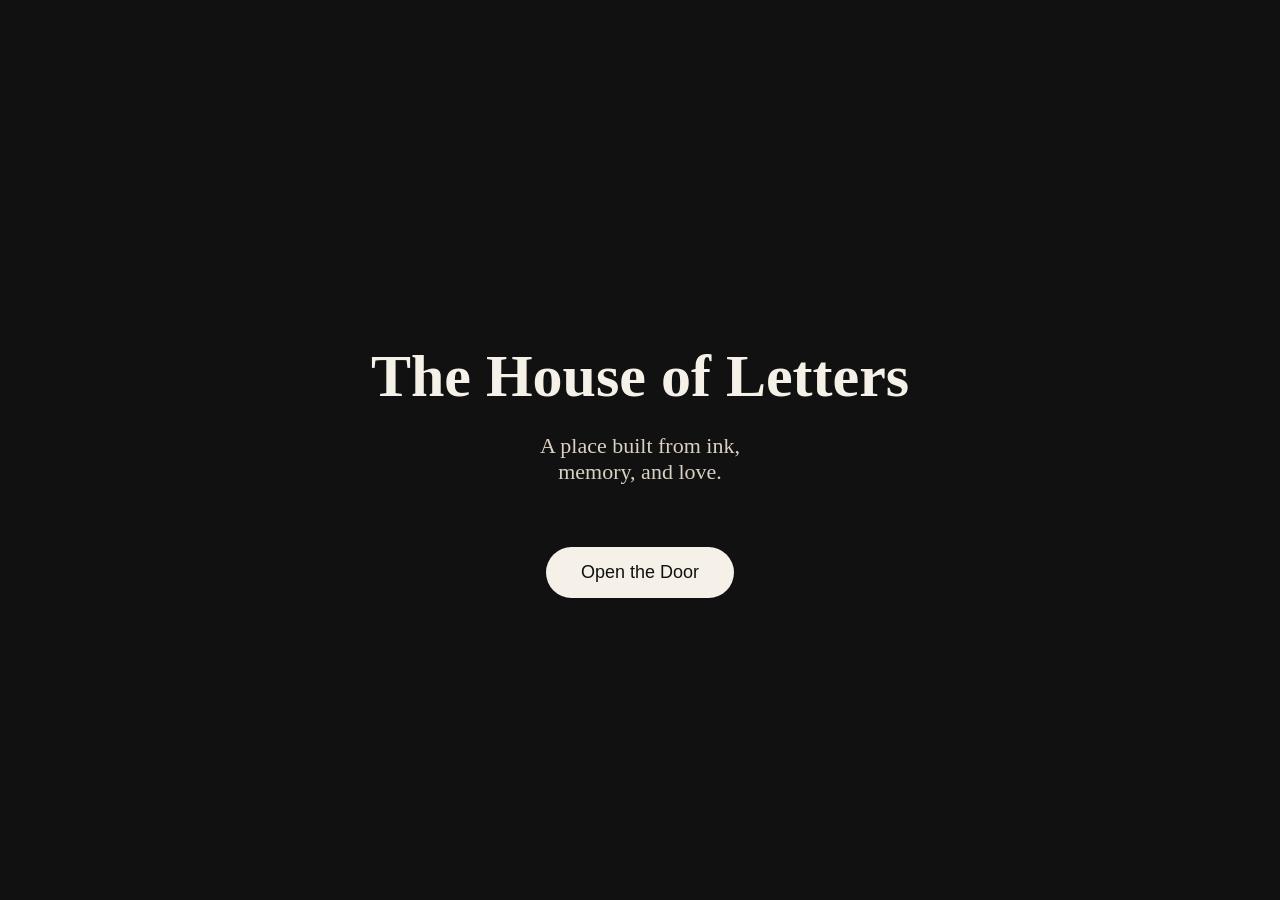
==== index.html @ aacf0350 "Rename Index.html to index.html" ====
<!DOCTYPE html>
<html lang="en">
<head>
    <meta charset="UTF-8">
    <meta name="viewport" content="width=device-width, initial-scale=1.0">
    <title>The House of Letters</title>

    <style>
        body{
            margin:0;
            background:#111;
            color:#f5f1e8;
            font-family:Georgia, serif;

            display:flex;
            justify-content:center;
            align-items:center;

            height:100vh;
            text-align:center;
        }

        h1{
            font-size:60px;
            margin-bottom:15px;
        }

        p{
            font-size:22px;
            color:#d9d1c2;
        }

        button{
            margin-top:40px;
            padding:15px 35px;
            font-size:18px;

            border:none;
            cursor:pointer;

            background:#f5f1e8;
            color:#111;

            border-radius:40px;
        }

        button:hover{
            transform:scale(1.05);
        }
    </style>
</head>

<body>

<div>

<h1>The House of Letters</h1>

<p>
A place built from ink,<br>
memory, and love.
</p>

<button>Open the Door</button>

</div>

</body>

</html>
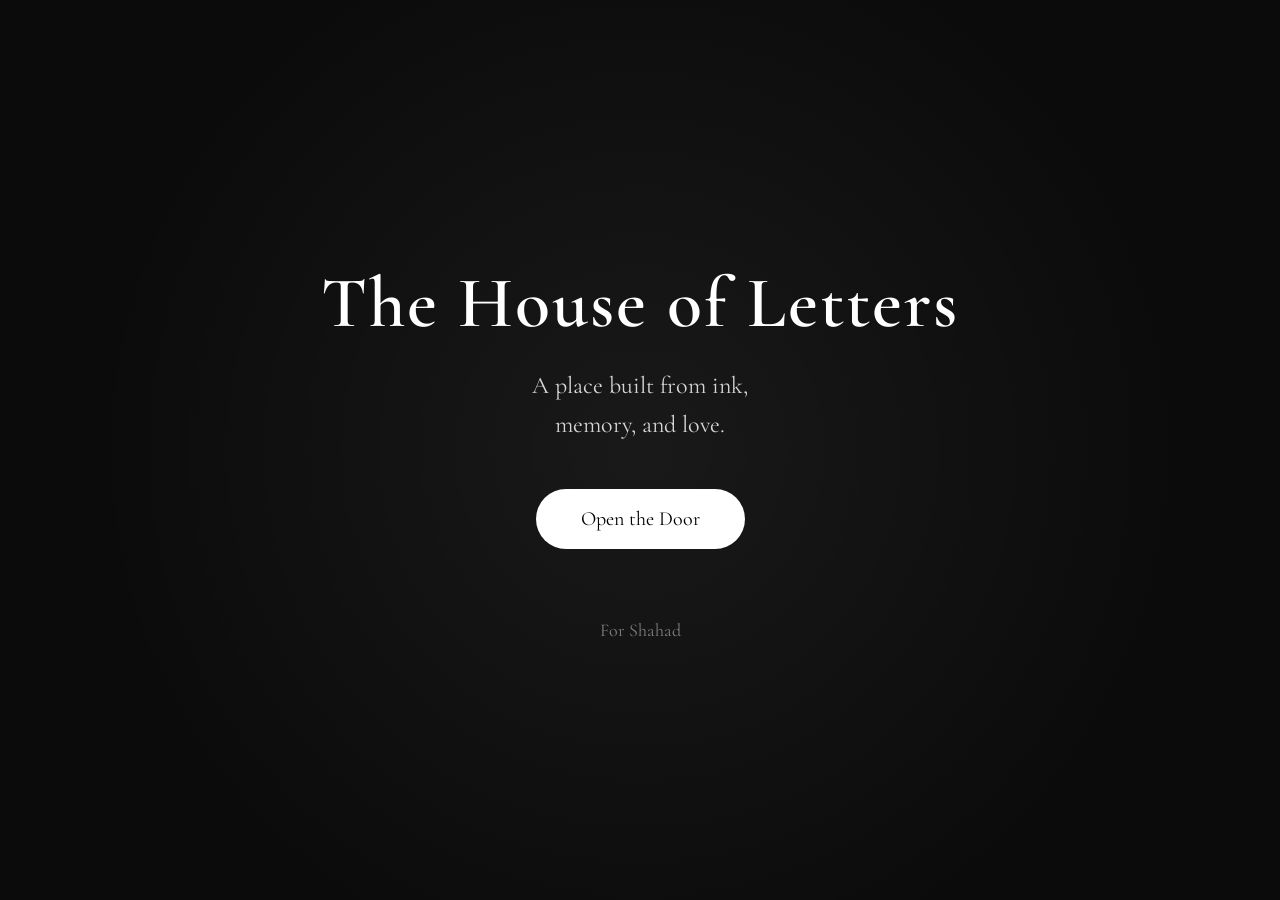
==== commit d54aa309: "Refactor HTML structure and styles for clarity" ====
--- a/index.html
+++ b/index.html
@@ -1,67 +1,190 @@
 <!DOCTYPE html>
 <html lang="en">
 <head>
-    <meta charset="UTF-8">
-    <meta name="viewport" content="width=device-width, initial-scale=1.0">
-    <title>The House of Letters</title>
+<meta charset="UTF-8">
+<meta name="viewport" content="width=device-width, initial-scale=1.0">
 
-    <style>
-        body{
-            margin:0;
-            background:#111;
-            color:#f5f1e8;
-            font-family:Georgia, serif;
+<title>The House of Letters</title>
 
-            display:flex;
-            justify-content:center;
-            align-items:center;
+<link rel="preconnect" href="https://fonts.googleapis.com">
+<link rel="preconnect" href="https://fonts.gstatic.com" crossorigin>
 
-            height:100vh;
-            text-align:center;
-        }
+<link href="https://fonts.googleapis.com/css2?family=Cormorant+Garamond:wght@300;400;600&display=swap" rel="stylesheet">
 
-        h1{
-            font-size:60px;
-            margin-bottom:15px;
-        }
+<style>
 
-        p{
-            font-size:22px;
-            color:#d9d1c2;
-        }
+*{
+margin:0;
+padding:0;
+box-sizing:border-box;
+}
 
-        button{
-            margin-top:40px;
-            padding:15px 35px;
-            font-size:18px;
+body{
 
-            border:none;
-            cursor:pointer;
+background:#0b0b0b;
 
-            background:#f5f1e8;
-            color:#111;
+font-family:'Cormorant Garamond',serif;
 
-            border-radius:40px;
-        }
+color:white;
 
-        button:hover{
-            transform:scale(1.05);
-        }
-    </style>
+height:100vh;
+
+display:flex;
+
+justify-content:center;
+
+align-items:center;
+
+overflow:hidden;
+
+}
+
+body::before{
+
+content:"";
+
+position:absolute;
+
+width:100%;
+
+height:100%;
+
+background:
+radial-gradient(circle at center,
+rgba(255,255,255,.06),
+transparent 70%);
+
+animation: glow 8s infinite alternate;
+
+}
+
+@keyframes glow{
+
+from{
+opacity:.25;
+}
+
+to{
+opacity:.6;
+}
+
+}
+
+.container{
+
+position:relative;
+
+text-align:center;
+
+z-index:2;
+
+animation:fade 2s;
+
+}
+
+@keyframes fade{
+
+from{
+opacity:0;
+transform:translateY(20px);
+}
+
+to{
+opacity:1;
+transform:translateY(0);
+}
+
+}
+
+h1{
+
+font-size:72px;
+
+font-weight:600;
+
+letter-spacing:2px;
+
+margin-bottom:20px;
+
+}
+
+p{
+
+font-size:24px;
+
+color:#d6d6d6;
+
+margin-bottom:45px;
+
+line-height:1.6;
+
+}
+
+button{
+
+padding:18px 45px;
+
+border:none;
+
+border-radius:50px;
+
+background:white;
+
+font-size:20px;
+
+cursor:pointer;
+
+transition:.35s;
+
+font-family:'Cormorant Garamond',serif;
+
+}
+
+button:hover{
+
+transform:scale(1.08);
+
+}
+
+.small{
+
+margin-top:70px;
+
+font-size:18px;
+
+opacity:.45;
+
+}
+
+</style>
+
 </head>
 
 <body>
 
-<div>
+<div class="container">
 
 <h1>The House of Letters</h1>
 
 <p>
+
 A place built from ink,<br>
+
 memory, and love.
+
 </p>
 
-<button>Open the Door</button>
+<button onclick="window.location.href='letter.html'">
+
+Open the Door
+
+</button>
+
+<div class="small">
+
+For Shahad
+
+</div>
 
 </div>
 
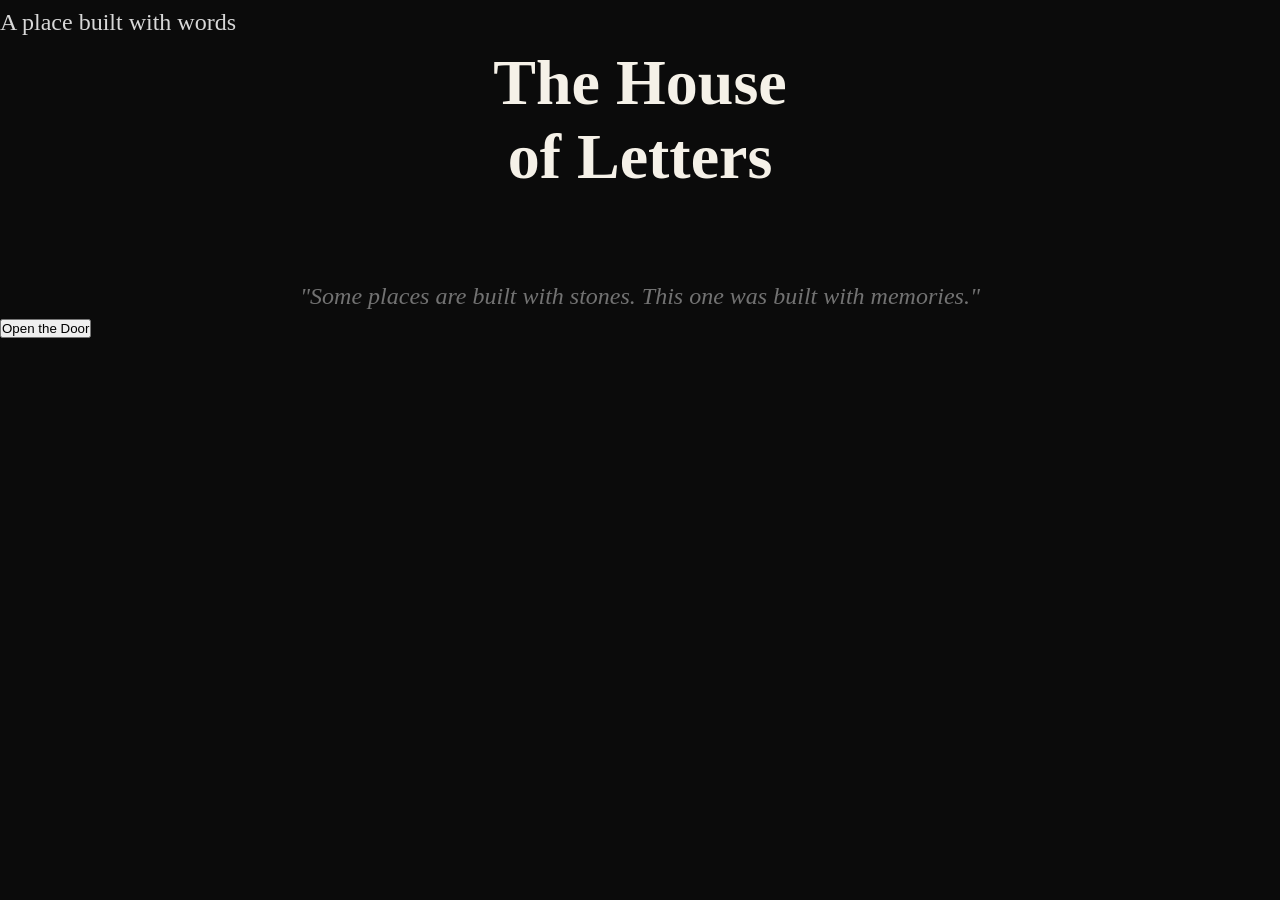
==== commit ae7cd6ec: "Refactor index.html structure and styles" ====
--- a/index.html
+++ b/index.html
@@ -1,193 +1,48 @@
 <!DOCTYPE html>
 <html lang="en">
 <head>
-<meta charset="UTF-8">
-<meta name="viewport" content="width=device-width, initial-scale=1.0">
+    <meta charset="UTF-8">
+    <meta name="viewport" content="width=device-width, initial-scale=1.0">
 
-<title>The House of Letters</title>
+    <title>The House of Letters</title>
 
-<link rel="preconnect" href="https://fonts.googleapis.com">
-<link rel="preconnect" href="https://fonts.gstatic.com" crossorigin>
-
-<link href="https://fonts.googleapis.com/css2?family=Cormorant+Garamond:wght@300;400;600&display=swap" rel="stylesheet">
-
-<style>
-
-*{
-margin:0;
-padding:0;
-box-sizing:border-box;
-}
-
-body{
-
-background:#0b0b0b;
-
-font-family:'Cormorant Garamond',serif;
-
-color:white;
-
-height:100vh;
-
-display:flex;
-
-justify-content:center;
-
-align-items:center;
-
-overflow:hidden;
-
-}
-
-body::before{
-
-content:"";
-
-position:absolute;
-
-width:100%;
-
-height:100%;
-
-background:
-radial-gradient(circle at center,
-rgba(255,255,255,.06),
-transparent 70%);
-
-animation: glow 8s infinite alternate;
-
-}
-
-@keyframes glow{
-
-from{
-opacity:.25;
-}
-
-to{
-opacity:.6;
-}
-
-}
-
-.container{
-
-position:relative;
-
-text-align:center;
-
-z-index:2;
-
-animation:fade 2s;
-
-}
-
-@keyframes fade{
-
-from{
-opacity:0;
-transform:translateY(20px);
-}
-
-to{
-opacity:1;
-transform:translateY(0);
-}
-
-}
-
-h1{
-
-font-size:72px;
-
-font-weight:600;
-
-letter-spacing:2px;
-
-margin-bottom:20px;
-
-}
-
-p{
-
-font-size:24px;
-
-color:#d6d6d6;
-
-margin-bottom:45px;
-
-line-height:1.6;
-
-}
-
-button{
-
-padding:18px 45px;
-
-border:none;
-
-border-radius:50px;
-
-background:white;
-
-font-size:20px;
-
-cursor:pointer;
-
-transition:.35s;
-
-font-family:'Cormorant Garamond',serif;
-
-}
-
-button:hover{
-
-transform:scale(1.08);
-
-}
-
-.small{
-
-margin-top:70px;
-
-font-size:18px;
-
-opacity:.45;
-
-}
-
-</style>
-
+    <link rel="stylesheet" href="style.css">
 </head>
 
 <body>
 
-<div class="container">
+    <main class="cover">
 
-<h1>The House of Letters</h1>
+        <div class="candle-glow"></div>
 
-<p>
+        <section class="book-cover">
 
-A place built from ink,<br>
+            <p class="small-title">
+                A place built with words
+            </p>
 
-memory, and love.
+            <h1>
+                The House<br>
+                of Letters
+            </h1>
 
-</p>
+            <div class="divider"></div>
 
-<button onclick="window.location.href='letter.html'">
+            <p class="quote">
+                "Some places are built with stones.
+                This one was built with memories."
+            </p>
 
-Open the Door
+            <button onclick="enterHouse()">
+                Open the Door
+            </button>
 
-</button>
+        </section>
 
-<div class="small">
+    </main>
 
-For Shahad
 
-</div>
-
-</div>
+    <script src="script.js"></script>
 
 </body>
-
 </html>
--- a/style.css
+++ b/style.css
@@ -0,0 +1,77 @@
+*{
+    margin:0;
+    padding:0;
+    box-sizing:border-box;
+}
+
+body{
+    background:#0b0b0b;
+    color:#f5f1e8;
+    font-family:'Cormorant Garamond',serif;
+    min-height:100vh;
+}
+
+.container{
+    width:90%;
+    max-width:900px;
+    margin:auto;
+    padding:80px 20px;
+}
+
+h1{
+    font-size:64px;
+    text-align:center;
+    margin-bottom:20px;
+    font-weight:600;
+}
+
+h2{
+    font-size:38px;
+    margin-top:50px;
+    margin-bottom:15px;
+}
+
+p{
+    font-size:24px;
+    line-height:1.9;
+    color:#d8d8d8;
+}
+
+.subtitle{
+    text-align:center;
+    font-size:24px;
+    margin-bottom:60px;
+    opacity:.8;
+}
+
+.button{
+    display:inline-block;
+    margin-top:50px;
+    padding:16px 40px;
+    border:1px solid #ffffff;
+    border-radius:999px;
+    color:white;
+    text-decoration:none;
+    transition:.3s;
+    font-size:22px;
+}
+
+.button:hover{
+    background:white;
+    color:#111;
+}
+
+.menu{
+    display:flex;
+    flex-direction:column;
+    gap:20px;
+    align-items:center;
+    margin-top:50px;
+}
+
+.quote{
+    margin-top:80px;
+    text-align:center;
+    font-style:italic;
+    opacity:.5;
+}
